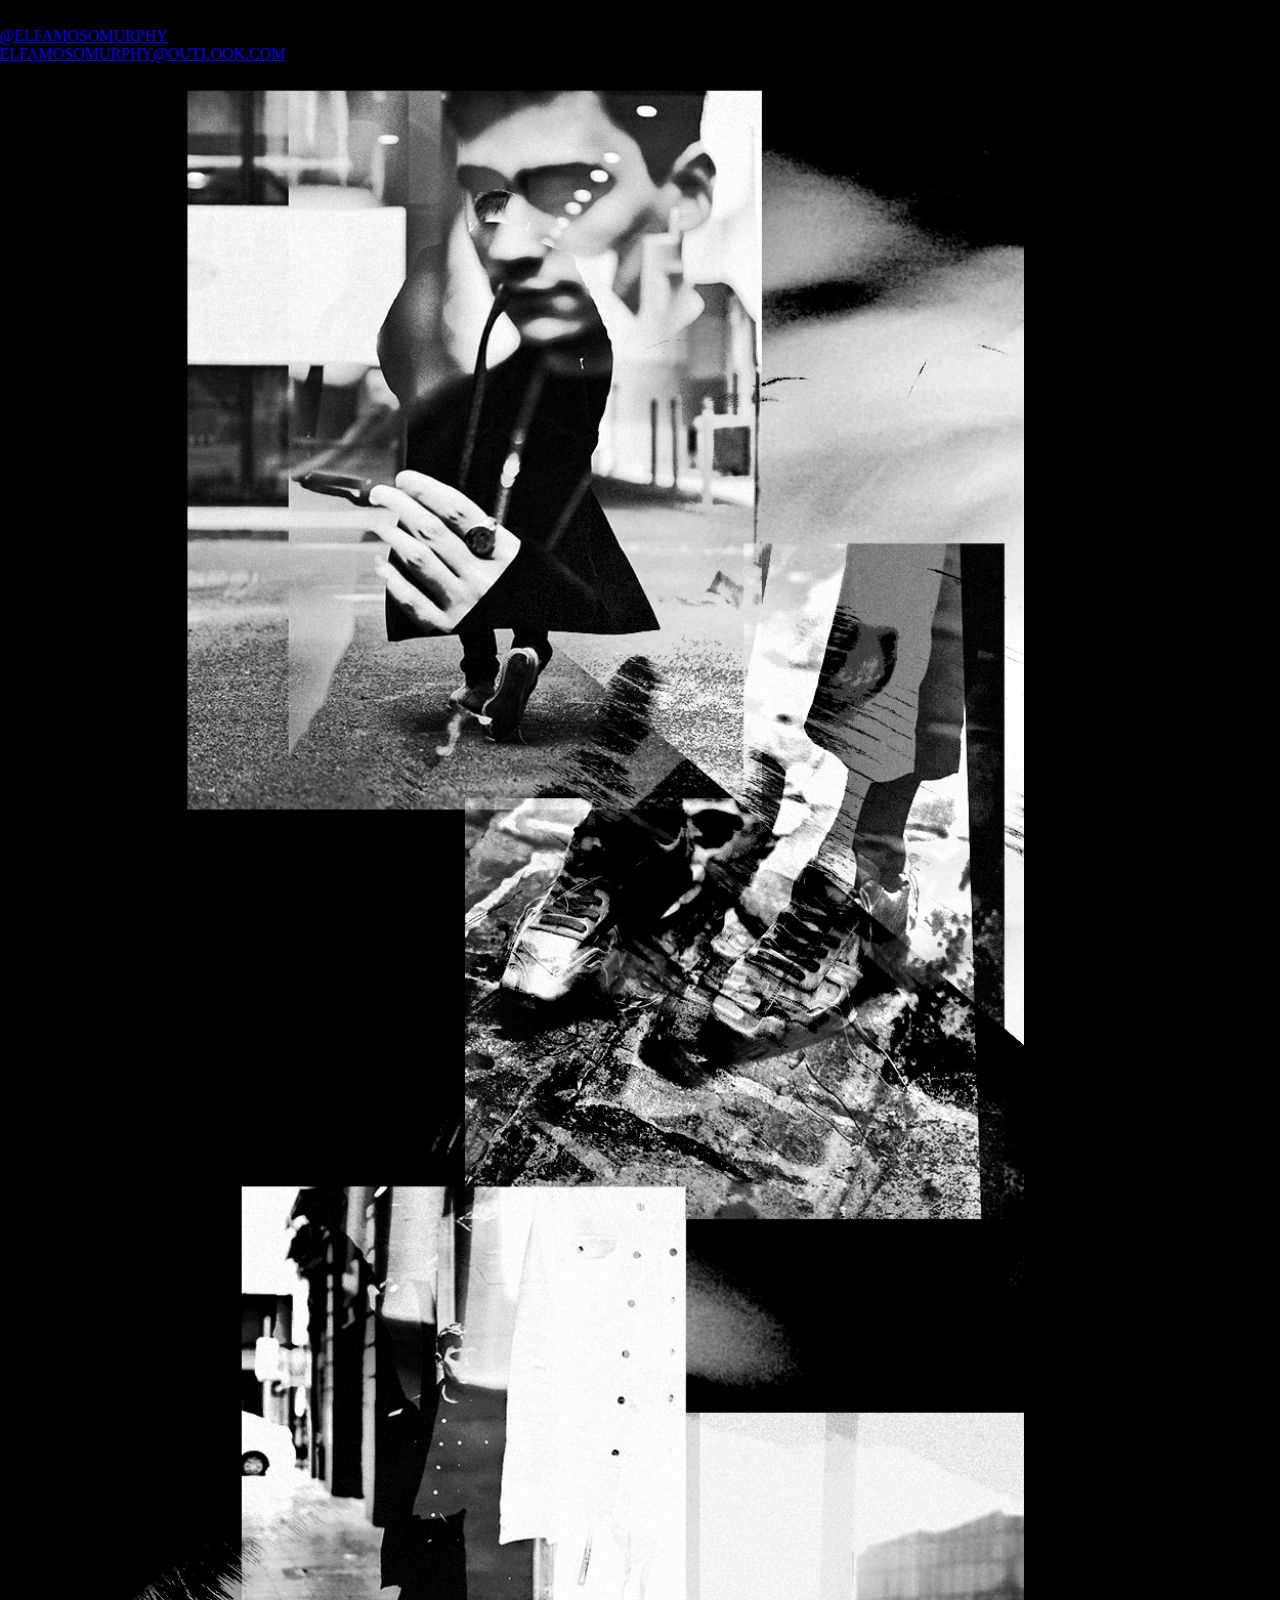
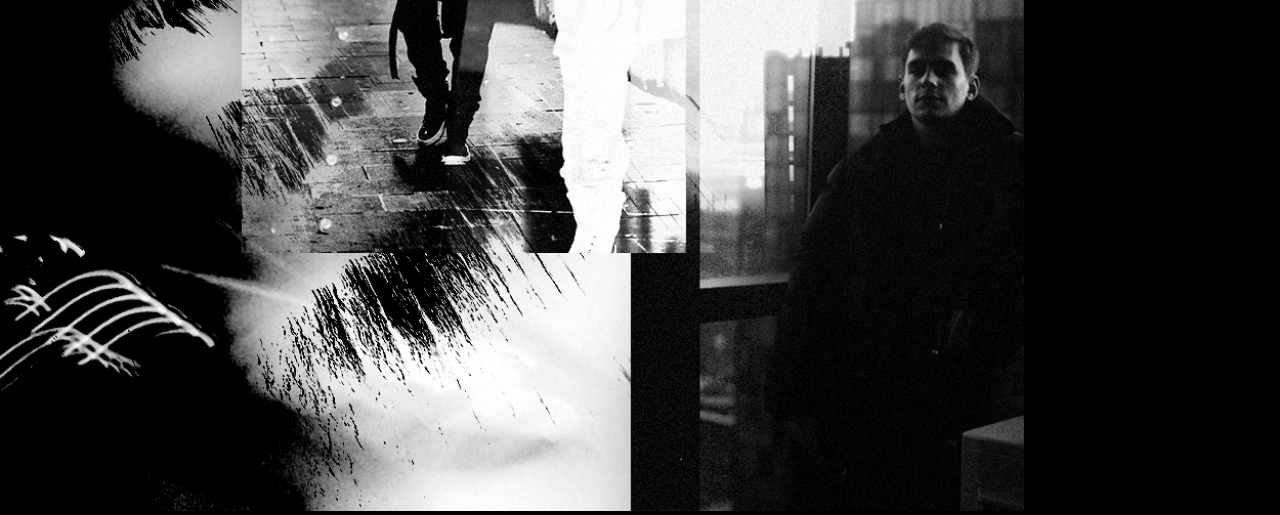
==== Mephisto.html @ 2128f9ad "Create Mephisto.html" ====
<!DOCTYPE html>
<html>
<head>
    <meta charset="utf-8">
    <title>EL FAMOSO MURPHY</title>
    <meta name="viewport" content="width=device-width, initial-scale=1">
    <link rel="stylesheet" href="style.css">
    <link rel="stylesheet" type="text/css" href="https://fonts.googleapis.com/css?family=Archivo">
</head>
<body>

<article class="heading">
        <h2>MURPHY</h2>
</article>

<article class="social">
        <div>
        <a href="http://instagram.com/elfamosomurphy" target="_blank" class="instagram">@ELFAMOSOMURPHY</a>
        </div>
        <div></div>
        <a href="mailto:elfamosomurphy@outlook.com" class="email">ELFAMOSOMURPHY@OUTLOOK.COM</a>
        </div>
</article> 

<img class="img-title" src="Images/title_splash.jpg" alt="title splash">

</body>
</html>
---- style.css ----
* {
  Margin: 0;
  Padding: 0;
}

body {
    background-color: black;
    Margin: 0;
    Padding: 0;
  }

  .title{
    font-family: Archivo;
    color: white;
    text-transform: uppercase;
    font-size: 40px;
    position: top;
    text-align: center;
    letter-spacing: 4px
  }

  .social-links{
    font-family: Archivo;
    color: white;
    text-transform: uppercase;
    font-size: 10px;
    padding-bottom: 10px;
    position: top;
    text-align: center;
    letter-spacing: 4px;
    line-height: 20px;
    text-decoration: none;  
  }

  .social-link:hover { 
    color: rgb(190, 190, 190); 
  } 

  .links{
    font-family: Archivo;
    color: white;
    text-transform: uppercase;
    font-size: 20px;
    padding-bottom: 10px;
    position: top;
    text-align: center;
    letter-spacing: 4px
  }
  .img-title {
    width: 80%;
    max-width: 1200px;
    position: center;
  }

  nav {
    display: flex;
    flex-direction: column;
    justify-content: center;
    align-items: center;
  }

  .nav-link {
    transition: 0.3s ease;
    background: #000000;
    color: #ffffff;
    font-size: 20px;
    text-decoration: none;
    border-top: 1px solid #000000;
    border-bottom: 1px solid #000000;
    padding: 5px 0;
    margin: 0 20px;
}

.nav-link:hover {
  border-top: 1px solid #ffffff;
  border-bottom: 1px solid #ffffff;
  padding: 5px 0; 
}

  @media only screen and (min-width: 768px) { 
  nav{
    flex-direction: row;
  }
}
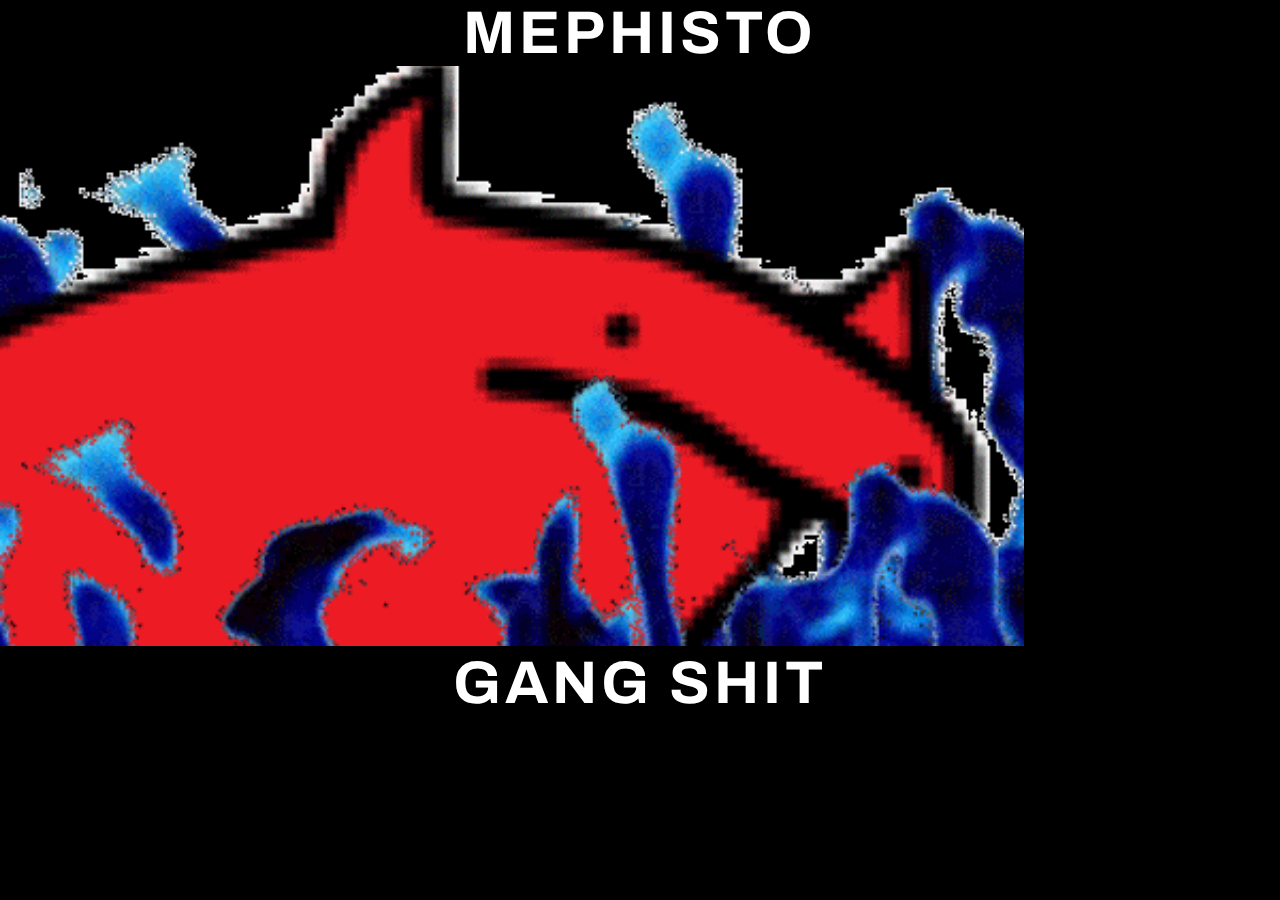
==== commit 59e1079e: "Update Mephisto.html" ====
--- a/Mephisto.html
+++ b/Mephisto.html
@@ -2,27 +2,22 @@
 <html>
 <head>
     <meta charset="utf-8">
-    <title>EL FAMOSO MURPHY</title>
+    <title>MEPHISTO</title>
     <meta name="viewport" content="width=device-width, initial-scale=1">
     <link rel="stylesheet" href="style.css">
     <link rel="stylesheet" type="text/css" href="https://fonts.googleapis.com/css?family=Archivo">
 </head>
 <body>
 
-<article class="heading">
-        <h2>MURPHY</h2>
+<article class="title">
+        <h2>MEPHISTO</h2>
 </article>
 
-<article class="social">
-        <div>
-        <a href="http://instagram.com/elfamosomurphy" target="_blank" class="instagram">@ELFAMOSOMURPHY</a>
-        </div>
-        <div></div>
-        <a href="mailto:elfamosomurphy@outlook.com" class="email">ELFAMOSOMURPHY@OUTLOOK.COM</a>
-        </div>
-</article> 
+<img class="img-title" src="Images/mephrage.gif" alt="reeeee">
 
-<img class="img-title" src="Images/title_splash.jpg" alt="title splash">
+<article class="title">
+        <h2>GANG SHIT</h2>
+ </article>
 
 </body>
 </html>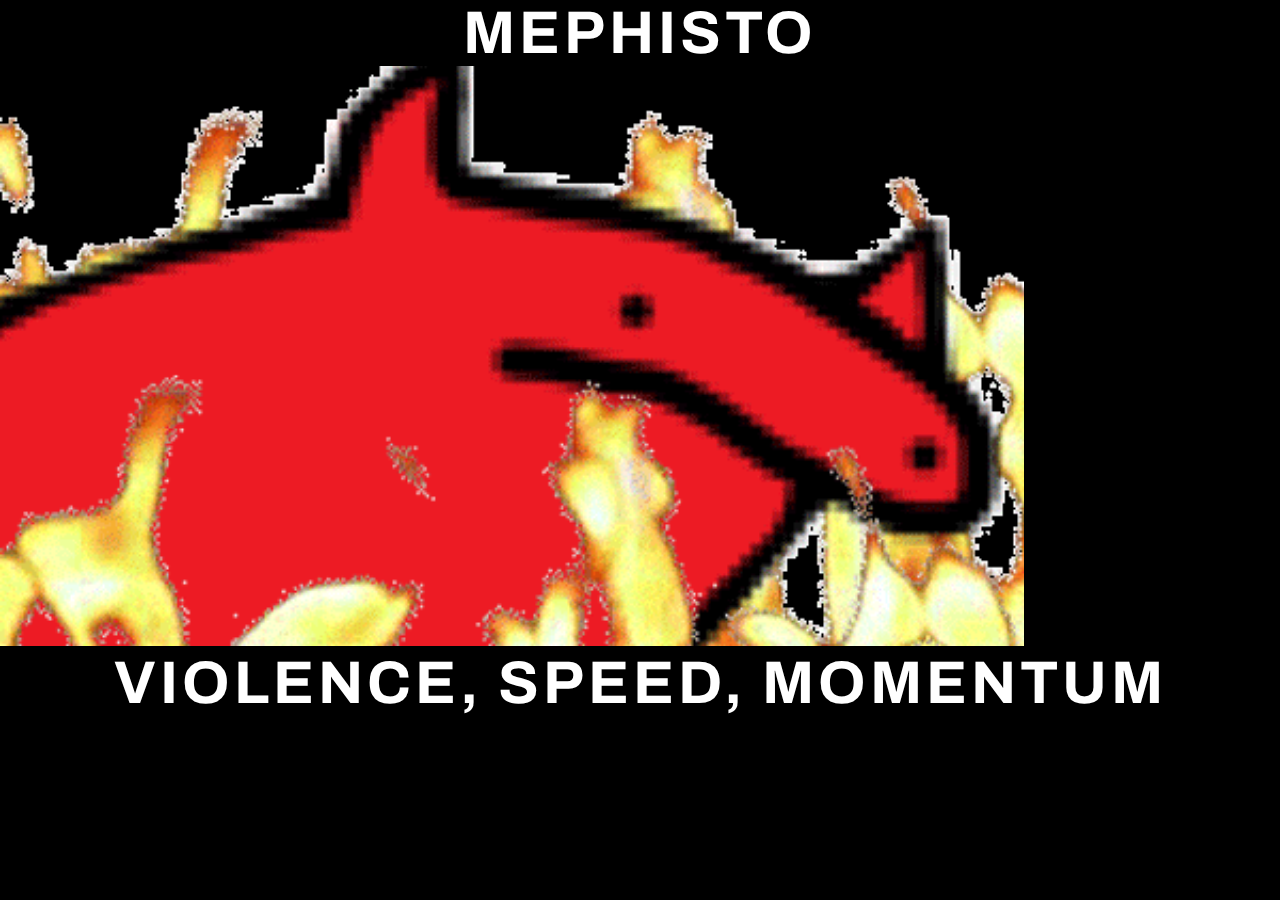
==== commit 30944389: "Update Mephisto.html" ====
--- a/Mephisto.html
+++ b/Mephisto.html
@@ -16,7 +16,7 @@
 <img class="img-title" src="Images/mephrage.gif" alt="reeeee">
 
 <article class="title">
-        <h2>GANG SHIT</h2>
+        <h2>violence, speed, momentum</h2>
  </article>
 
 </body>
